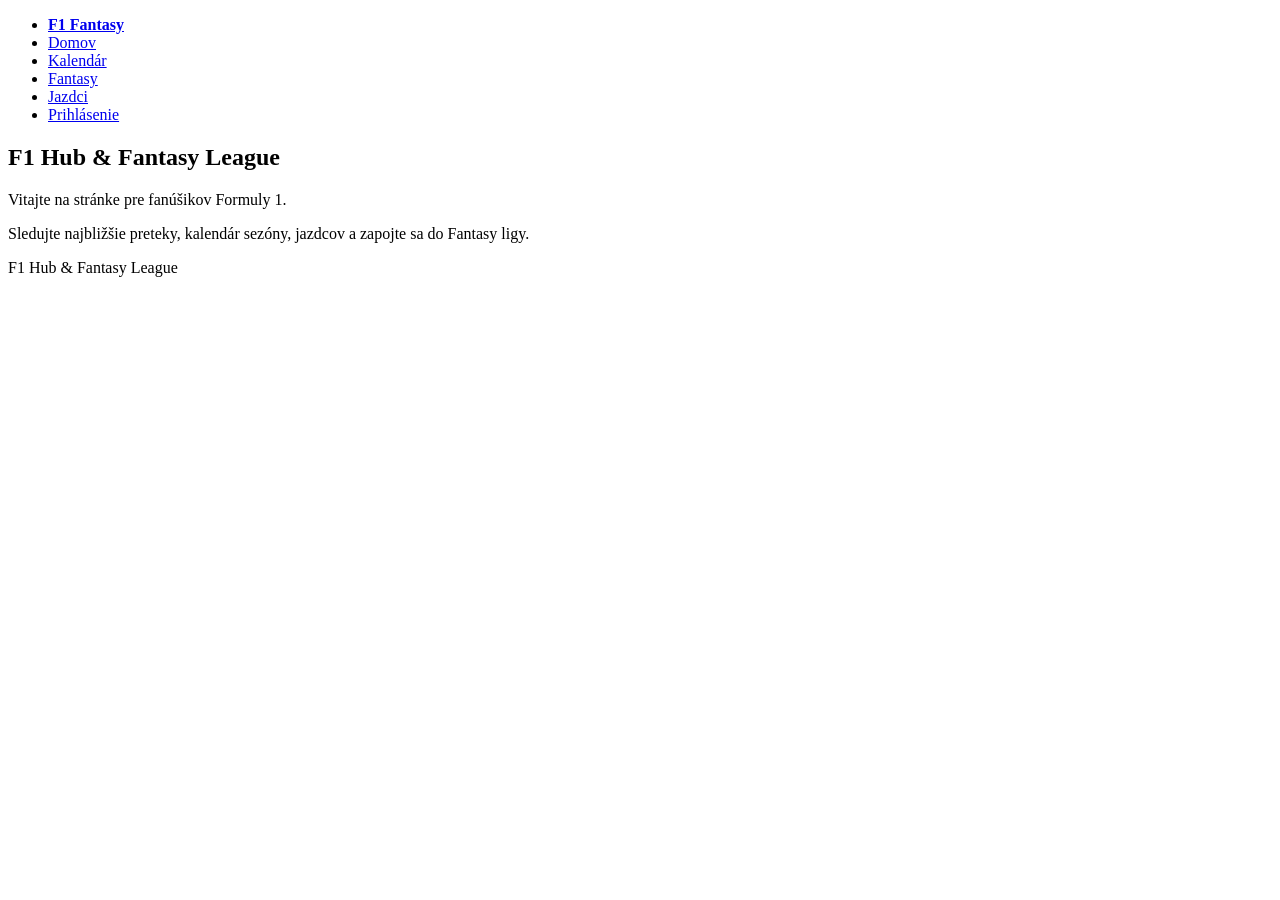
==== html/index.html @ 101ffe1b "Zaklad html" ====
<!DOCTYPE html>
<html lang="sk">
<head>
    <meta charset="UTF-8">
    <meta name="viewport" content="width=device-width, initial-scale=1.0">
    <title>F1 Fantasy | Domov</title>
</head>
<body>
    <header>
        <nav>
            <ul>
                <li>
                    <a href="index.html" aria-label="F1 Fantasy domovská stránka">
                        <strong>F1 Fantasy</strong>
                    </a>
                </li>
                <li><a href="index.html" aria-current="page">Domov</a></li>
                <li><a href="calendar.html">Kalendár</a></li>
                <li><a href="fantasy.html">Fantasy</a></li>
                <li><a href="drivers.html">Jazdci</a></li>
                <li><a href="login.html">Prihlásenie</a></li>
            </ul>
        </nav>
    </header>

    <main>
        <section aria-labelledby="welcome-title">
            <h1 id="welcome-title">F1 Hub &amp; Fantasy League</h1>
            <p>Vitajte na stránke pre fanúšikov Formuly 1.</p>
            <p>
                Sledujte najbližšie preteky, kalendár sezóny, jazdcov
                a zapojte sa do Fantasy ligy.
            </p>
        </section>
    </main>

    <footer>
        <p>F1 Hub &amp; Fantasy League</p>
    </footer>
</body>
</html>
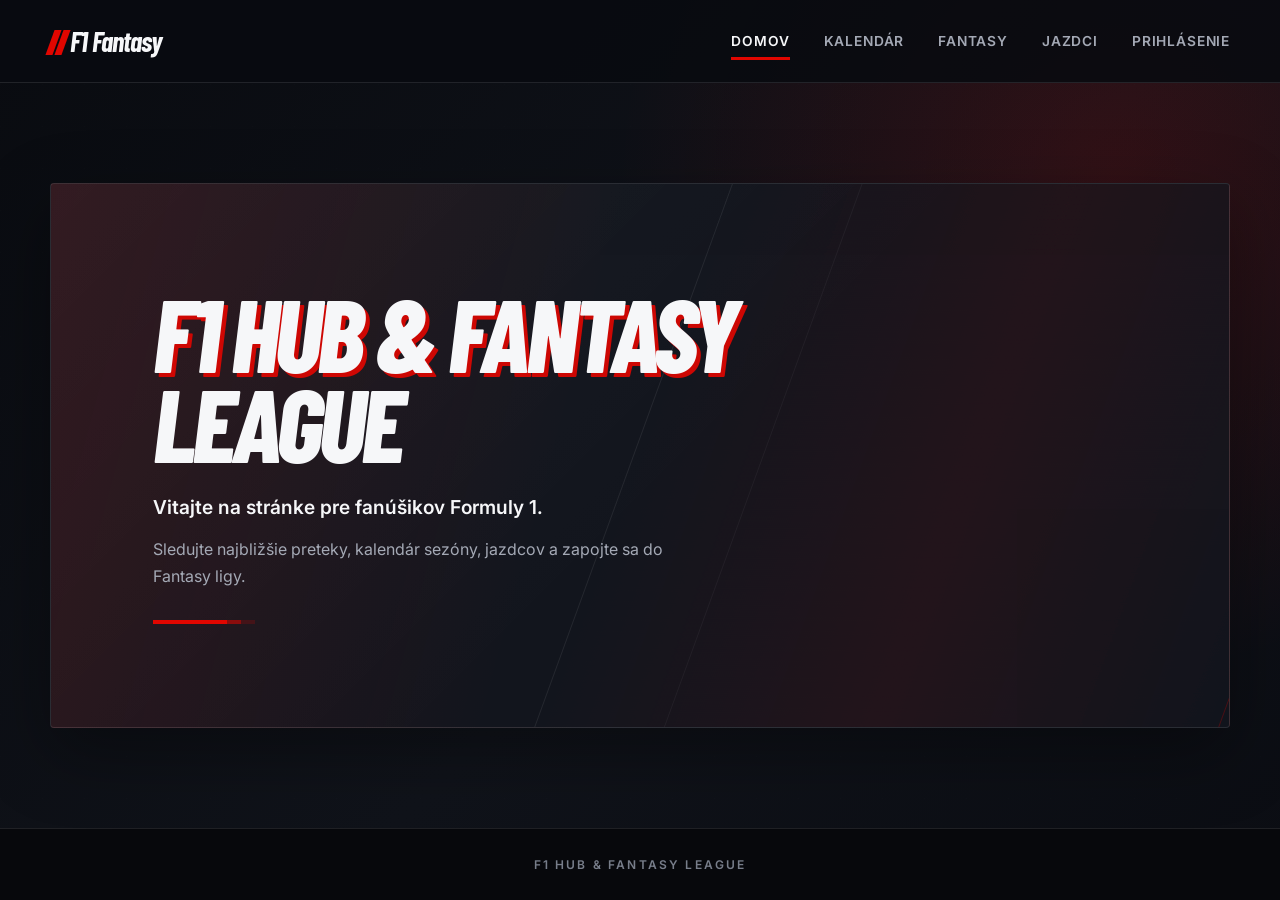
==== commit 504fee2c: "Uprava HTML + Css" ====
--- a/html/index.html
+++ b/html/index.html
@@ -4,6 +4,7 @@
     <meta charset="UTF-8">
     <meta name="viewport" content="width=device-width, initial-scale=1.0">
     <title>F1 Fantasy | Domov</title>
+    <link rel="stylesheet" href="style.css">
 </head>
 <body>
     <header>
@@ -24,14 +25,17 @@
     </header>
 
     <main>
-        <section aria-labelledby="welcome-title">
-            <h1 id="welcome-title">F1 Hub &amp; Fantasy League</h1>
-            <p>Vitajte na stránke pre fanúšikov Formuly 1.</p>
-            <p>
-                Sledujte najbližšie preteky, kalendár sezóny, jazdcov
-                a zapojte sa do Fantasy ligy.
-            </p>
-        </section>
+        <div class="content-placeholder">
+            <section aria-labelledby="welcome-title">
+                <h1 id="welcome-title">F1 Hub &amp; Fantasy League</h1>
+                <p>Vitajte na stránke pre fanúšikov Formuly 1.</p>
+                <p>
+                    Sledujte najbližšie preteky, kalendár sezóny, jazdcov
+                    a zapojte sa do Fantasy ligy.
+                </p>
+            </section>
+        </div>
+
     </main>
 
     <footer>
--- a/html/style.css
+++ b/html/style.css
@@ -0,0 +1,435 @@
+@import url('https://fonts.googleapis.com/css2?family=Barlow+Condensed:wght@500;600;700;800&family=Inter:wght@400;500;600;700&display=swap');
+
+:root {
+    --bg: #090b10;
+    --surface: #12151d;
+    --surface-light: #1a1e28;
+    --text: #f6f7f9;
+    --muted: #a4a9b5;
+    --red: #e10600;
+    --red-light: #ff3d35;
+    --line: rgba(255, 255, 255, 0.1);
+    --content-width: 1180px;
+}
+
+* {
+    box-sizing: border-box;
+}
+
+html {
+    min-width: 320px;
+    scroll-behavior: smooth;
+}
+
+body {
+    min-height: 100vh;
+    margin: 0;
+    display: flex;
+    flex-direction: column;
+    color: var(--text);
+    background:
+        radial-gradient(circle at 87% 20%, rgba(225, 6, 0, 0.16), transparent 31rem),
+        linear-gradient(135deg, #090b10 0%, #10131a 56%, #0b0d13 100%);
+    font-family: 'Inter', Arial, sans-serif;
+}
+
+body::before {
+    position: fixed;
+    z-index: -1;
+    inset: 0;
+    opacity: 0.25;
+    pointer-events: none;
+    background-image: linear-gradient(rgba(255, 255, 255, 0.025) 1px, transparent 1px),
+        linear-gradient(90deg, rgba(255, 255, 255, 0.025) 1px, transparent 1px);
+    background-size: 42px 42px;
+    content: '';
+}
+
+header {
+    border-bottom: 1px solid var(--line);
+    background: rgba(9, 11, 16, 0.88);
+}
+
+nav {
+    width: min(100% - 48px, var(--content-width));
+    margin: 0 auto;
+}
+
+nav ul {
+    min-height: 82px;
+    margin: 0;
+    padding: 0;
+    display: flex;
+    align-items: center;
+    gap: 34px;
+    list-style: none;
+}
+
+nav li:first-child {
+    margin-right: auto;
+}
+
+nav a {
+    position: relative;
+    display: inline-block;
+    padding: 10px 0;
+    color: var(--muted);
+    font-size: 0.86rem;
+    font-weight: 600;
+    letter-spacing: 0.06em;
+    text-decoration: none;
+    text-transform: uppercase;
+    transition: color 180ms ease;
+}
+
+nav li:first-child a {
+    color: var(--text);
+    font-family: 'Barlow Condensed', Impact, sans-serif;
+    font-size: 1.75rem;
+    font-style: italic;
+    letter-spacing: -0.03em;
+    text-transform: none;
+}
+
+nav li:first-child a::before {
+    display: inline-block;
+    width: 7px;
+    height: 25px;
+    margin-right: 9px;
+    transform: skew(-20deg);
+    vertical-align: -3px;
+    background: var(--red);
+    box-shadow: 9px 0 0 var(--red);
+    content: '';
+}
+
+nav a:hover,
+nav a[aria-current='page'] {
+    color: var(--text);
+}
+
+nav a[aria-current='page']::after {
+    position: absolute;
+    right: 0;
+    bottom: -1px;
+    left: 0;
+    height: 3px;
+    background: var(--red);
+    content: '';
+}
+
+main {
+    width: min(100% - 48px, var(--content-width));
+    flex: 1;
+    margin: 0 auto;
+    display: flex;
+    align-items: center;
+}
+
+.content-placeholder {
+    position: relative;
+    width: 100%;
+    min-height: 510px;
+    margin: 72px 0;
+    padding: clamp(48px, 8vw, 104px) clamp(28px, 8vw, 105px);
+    overflow: hidden;
+    display: flex;
+    align-items: center;
+    border: 1px solid var(--line);
+    border-radius: 4px;
+    background:
+        linear-gradient(105deg, rgba(225, 6, 0, 0.12), transparent 44%),
+        linear-gradient(135deg, rgba(255, 255, 255, 0.04), transparent 55%),
+        var(--surface);
+    box-shadow: 0 24px 70px rgba(0, 0, 0, 0.35);
+}
+
+.content-placeholder::before,
+.content-placeholder::after {
+    position: absolute;
+    right: -8%;
+    width: 58%;
+    height: 145%;
+    transform: skewX(-20deg);
+    border-left: 1px solid rgba(255, 255, 255, 0.08);
+    border-right: 1px solid rgba(225, 6, 0, 0.28);
+    content: '';
+}
+
+.content-placeholder::before {
+    top: -25%;
+    background: linear-gradient(90deg, transparent, rgba(225, 6, 0, 0.08), transparent);
+}
+
+.content-placeholder::after {
+    top: -13%;
+    right: -17%;
+    opacity: 0.6;
+}
+
+.content-placeholder section {
+    position: relative;
+    z-index: 1;
+    max-width: 620px;
+}
+
+h1 {
+    max-width: 650px;
+    margin: 0 0 24px;
+    color: var(--text);
+    font-family: 'Barlow Condensed', Impact, sans-serif;
+    font-size: clamp(3.6rem, 8vw, 7.5rem);
+    font-style: italic;
+    font-weight: 800;
+    letter-spacing: -0.045em;
+    line-height: 0.88;
+    text-transform: uppercase;
+}
+
+h1::first-line {
+    text-shadow: 4px 4px 0 rgba(225, 6, 0, 0.9);
+}
+
+.content-placeholder section p {
+    max-width: 510px;
+    margin: 0 0 12px;
+    color: var(--muted);
+    font-size: 1rem;
+    line-height: 1.7;
+}
+
+.content-placeholder section p:first-of-type {
+    color: var(--text);
+    font-size: 1.2rem;
+    font-weight: 600;
+}
+
+.content-placeholder section::after {
+    display: block;
+    width: 74px;
+    height: 4px;
+    margin-top: 30px;
+    background: var(--red);
+    box-shadow: 14px 0 0 rgba(225, 6, 0, 0.45), 28px 0 0 rgba(225, 6, 0, 0.18);
+    content: '';
+}
+
+footer {
+    padding: 28px 24px;
+    border-top: 1px solid var(--line);
+    color: #777d8a;
+    background: #07080c;
+    text-align: center;
+}
+
+footer p {
+    margin: 0;
+    font-size: 0.75rem;
+    font-weight: 600;
+    letter-spacing: 0.18em;
+    text-transform: uppercase;
+}
+
+/* Fantasy dashboard */
+main:has(.countdown-panel) {
+    width: min(100% - 48px, var(--content-width));
+    padding: 64px 0 76px;
+    align-items: stretch;
+    gap: 28px;
+}
+
+.countdown-panel,
+main:has(table) section[aria-labelledby] {
+    position: relative;
+    width: 100%;
+    max-width: none;
+    margin: 0;
+    padding: 30px;
+    overflow: hidden;
+    border: 1px solid var(--line);
+    border-radius: 4px;
+    background:
+        linear-gradient(120deg, rgba(225, 6, 0, 0.14), transparent 45%),
+        var(--surface);
+    box-shadow: 0 20px 55px rgba(0, 0, 0, 0.28);
+}
+
+.countdown-panel::before,
+main:has(table) section[aria-labelledby]::before {
+    position: absolute;
+    top: -70%;
+    right: -12%;
+    width: 38%;
+    height: 220%;
+    transform: skewX(-22deg);
+    border-right: 1px solid rgba(225, 6, 0, 0.22);
+    border-left: 1px solid rgba(255, 255, 255, 0.06);
+    content: '';
+}
+
+.countdown-panel h2 {
+    position: relative;
+    z-index: 1;
+    margin: 0 0 25px;
+    color: var(--text);
+    font-family: 'Barlow Condensed', Impact, sans-serif;
+    font-size: clamp(1.5rem, 3vw, 2.2rem);
+    font-style: italic;
+    letter-spacing: 0.02em;
+    text-transform: uppercase;
+}
+
+.countdown-container {
+    position: relative;
+    z-index: 1;
+    display: grid;
+    grid-template-columns: repeat(4, 1fr);
+    gap: 12px;
+}
+
+.countdown-box {
+    min-width: 0;
+    padding: 17px 10px 14px;
+    display: flex;
+    flex-direction: column;
+    align-items: center;
+    border: 1px solid var(--line);
+    border-radius: 3px;
+    background: rgba(255, 255, 255, 0.045);
+}
+
+.countdown-box .number {
+    color: var(--red-light);
+    font-family: 'Barlow Condensed', Impact, sans-serif;
+    font-size: clamp(2rem, 5vw, 3.6rem);
+    font-weight: 700;
+    line-height: 0.9;
+}
+
+.countdown-box .label {
+    margin-top: 9px;
+    color: var(--muted);
+    font-size: 0.68rem;
+    font-weight: 700;
+    letter-spacing: 0.1em;
+    text-transform: uppercase;
+}
+
+main:has(table) section[aria-labelledby] {
+    padding: 0;
+}
+
+main:has(table) table {
+    width: 100%;
+    border-collapse: collapse;
+    text-align: left;
+}
+
+main:has(table) th {
+    padding: 20px 30px;
+    border-bottom: 2px solid var(--red);
+    color: var(--red-light);
+    font-size: 0.72rem;
+    letter-spacing: 0.12em;
+    text-transform: uppercase;
+}
+
+main:has(table) td {
+    padding: 19px 30px;
+    border-bottom: 1px solid var(--line);
+    color: var(--muted);
+    font-size: 0.92rem;
+}
+
+main:has(table) td:first-child {
+    color: var(--text);
+    font-weight: 700;
+}
+
+main:has(table) td:last-child {
+    color: var(--text);
+    font-family: 'Barlow Condensed', Impact, sans-serif;
+    font-size: 1.35rem;
+    font-weight: 700;
+    text-align: right;
+}
+
+main:has(table) th:last-child {
+    text-align: right;
+}
+
+main:has(table) tbody tr {
+    transition: background-color 180ms ease;
+}
+
+main:has(table) tbody tr:hover {
+    background: rgba(225, 6, 0, 0.08);
+}
+
+@media (max-width: 760px) {
+    nav,
+    main {
+        width: min(100% - 32px, var(--content-width));
+    }
+
+    nav ul {
+        min-height: auto;
+        padding: 18px 0;
+        flex-wrap: wrap;
+        gap: 8px 22px;
+    }
+
+    nav li:first-child {
+        width: 100%;
+        margin-bottom: 4px;
+    }
+
+    nav li:first-child a {
+        padding: 0;
+    }
+
+    nav a {
+        font-size: 0.75rem;
+    }
+
+    .content-placeholder {
+        min-height: 470px;
+        margin: 38px 0;
+        padding: 52px 28px;
+    }
+
+    h1 {
+        font-size: clamp(3.4rem, 17vw, 6rem);
+    }
+}
+
+@media (max-width: 430px) {
+    nav ul {
+        gap: 6px 16px;
+    }
+
+    nav a {
+        letter-spacing: 0;
+    }
+
+    .content-placeholder {
+        padding: 42px 22px;
+    }
+
+    h1 {
+        font-size: 3.35rem;
+    }
+
+    .content-placeholder section p {
+        font-size: 0.9rem;
+    }
+}
+
+@media (prefers-reduced-motion: reduce) {
+    *,
+    *::before,
+    *::after {
+        scroll-behavior: auto !important;
+        transition: none !important;
+    }
+}
